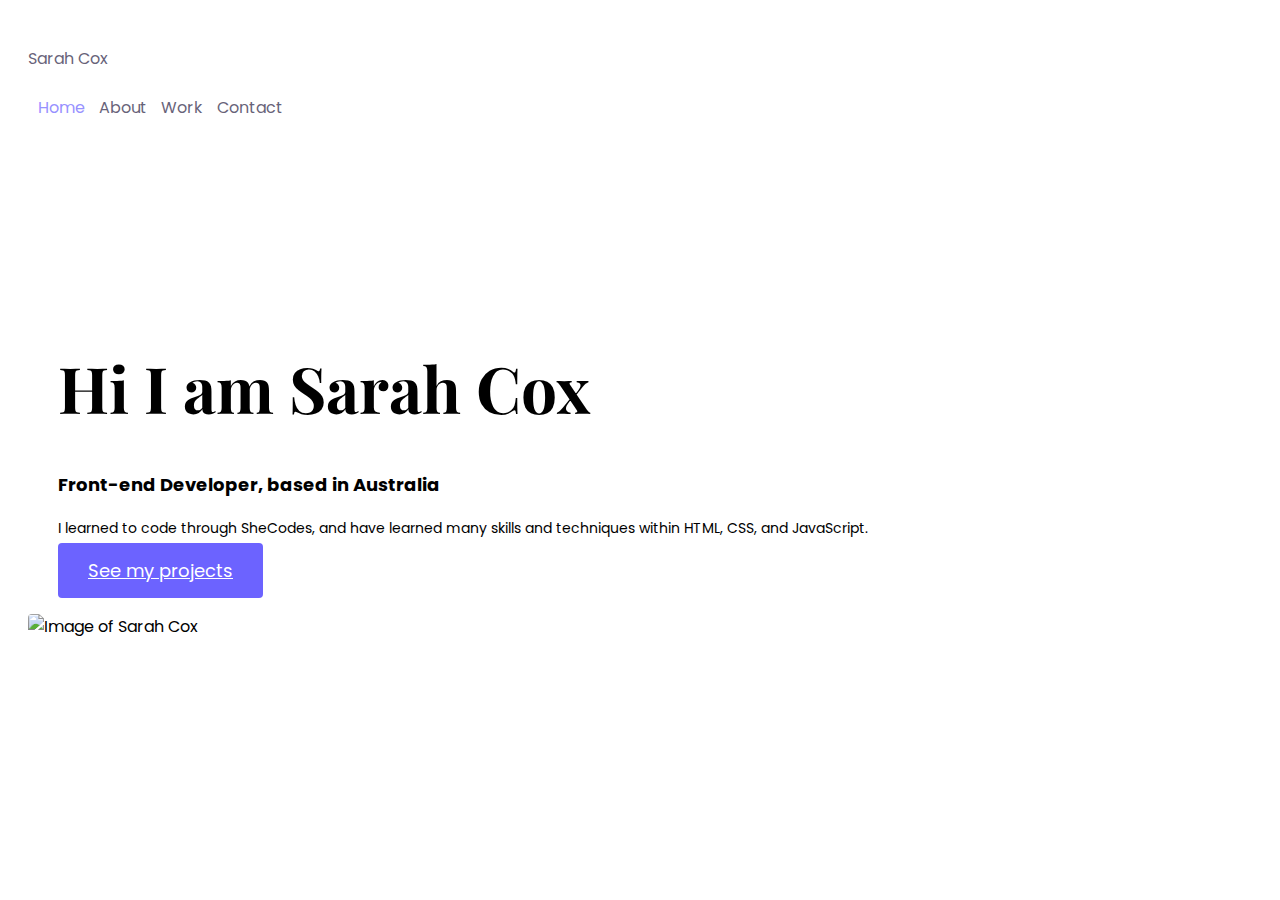
==== about.html @ cead5d6a "Created nav bar" ====
<!DOCTYPE html>
<html lang="en">
  <head>
    <meta charset="UTF-8" />
    <meta http-equiv="X-UA-Compatible" content="IE=edge" />
    <meta name="viewport" content="width=device-width, initial-scale=1.0" />
    <title>About Me</title>
    <link
      href="https://cdn.jsdelivr.net/npm/bootstrap@5.1.3/dist/css/bootstrap.min.css"
      rel="stylesheet"
      integrity="sha384-1BmE4kWBq78iYhFldvKuhfTAU6auU8tT94WrHftjDbrCEXSU1oBoqyl2QvZ6jIW3"
      crossorigin="anonymous"
    />

    <link rel="preconnect" href="https://fonts.googleapis.com" />
    <link rel="preconnect" href="https://fonts.gstatic.com" crossorigin />
    <link
      href="https://fonts.googleapis.com/css2?family=Playfair+Display:wght@700&family=Poppins:wght@500;800&display=swap"
      rel="stylesheet"
    />
    <link rel="stylesheet" href="/styles/app.css" />
    <script
      src="https://cdn.jsdelivr.net/npm/bootstrap@5.1.3/dist/js/bootstrap.bundle.min.js"
      integrity="sha384-ka7Sk0Gln4gmtz2MlQnikT1wXgYsOg+OMhuP+IlRH9sENBO0LRn5q+8nbTov4+1p"
      crossorigin="anonymous"
    ></script>
    <script
      src="https://kit.fontawesome.com/7c01ffce80.js"
      crossorigin="anonymous"
    ></script>
  </head>
  <body>
    <div class="container">
      <nav class="d-flex justify-content-between">
        <p><a href="/index.html">Sarah Cox</a></p>
        <ul>
          <li class="active">
            <a href="/index.html">Home</a>
          </li>
          <li>
            <a href="/about.html">About</a>
          </li>
          <li>
            <a href="/work.html">Work</a>
          </li>
          <li>
            <a href="/contact.html">Contact</a>
          </li>
        </ul>
      </nav>
    </div>
    <div class="content-container container">
      <div class="row">
        <div class="col-lg-6">
          <div class="content">
            <h1 class="mb-4">Hi I am Sarah Cox</h1>
            <h2 class="mb-4">Front-end Developer, based in Australia</h2>
            <p class="mb-4">
              I learned to code through SheCodes, and have learned many skills
              and techniques within HTML, CSS, and JavaScript.
            </p>
            <a href="" class="btn btn-branding">See my projects</a>
          </div>
        </div>
        <div class="col-lg-6">
          <img src="images/me.png" alt="Image of Sarah Cox" class="img-fluid" />
        </div>
      </div>
    </div>
  </body>
</html>
---- styles/app.css ----
:root {
  --branding-color: #6c63ff;
  --secondary-color: #f9f7fe;
  --heading-font-family: "Playfair Display", serif;
  --default-font-family: "Poppins", sans-serif;
}

body {
  font-family: var(--default-font-family);
}

h1,
h2,
h3,
h4,
h5,
h6 {
  font-family: var(--heading-font-family);
  font-weight: bold;
}

h1 {
  font-size: 96px;
  line-height: 1.5;
}

h2 {
  font-size: 64px;
}

p {
  font-family: var(--default-font-family);
  font-weight: normal;
  font-size: 16px;
  line-height: 30px;
}
img {
  border-radius: 4px;
}

nav {
  padding: 20px;
}

nav li {
  display: inline;
  list-style: none;
  line-height: 35px;
  margin-left: 10px;
}

nav ul {
  margin: 0;
  padding: 0;
}

nav a {
  text-decoration: none;
  color: #272142;
  opacity: 0.7;
  transition: all 100ms ease-in-out;
}

nav a:hover {
  color: var(--branding-color);
}

nav li.active a {
  color: var(--branding-color);
}

.hero {
  background-color: var(--secondary-color);
  text-align: center;
  padding: 160px 20px;
}

.hero p {
  font-size: 36px;
  font-weight: bold;
  margin: 0;
}

.hero h2 {
  font-family: var(--default-font-family);
  font-weight: normal;
  font-size: 24px;
  line-height: 2;
  color: #272142;
}

.btn-branding {
  background-color: var(--branding-color);
  border-radius: 4px;
  color: white;
  font-size: 18px;
  line-height: 27px;
  padding: 15px 30px;
}

.btn-branding-outline {
  background-color: white;
  border: 1px solid var(--branding-color);
  border-radius: 4px;
  color: var(--branding-color);
  font-size: 18px;
  line-height: 27px;
  padding: 15px 30px;
}

.project-description {
  padding: 60px 30px;
}

.content h1 {
  font-size: 64px;
  line-height: 80px;
}

.content h2 {
  font-size: 18px;
  font-family: var(--default-font-family);
}
.content h3 {
  font-size: 24px;
  margin: 20px 0 0;
  font-family: var(--default-font-family);
  line-height: 1.5;
}
.content p {
  font-size: 14px;
}

.content-container {
  padding: 160px 20px;
}

.content {
  margin: 30px;
}

.content img {
  max-width: 400px;
}

.content-container .work-heading {
  font-size: 50px;
  text-align: center;
}

.work-img {
  display: block;
  margin: 0 auto;
  padding: 20px;
}
.work-dictionary {
  padding-bottom: 62px;
}

@media (max-width: 960px) {
  h1 {
    font-size: 45px;
    line-height: 55px;
  }
  h2 {
    font-size: 45px;
  }
  nav ul {
    font-size: 14px;
  }

  nav li {
    font-size: 14px;
  }

  .hero {
    padding: 80px 20px;
  }
  .hero p {
    font-size: 25px;
  }
  .project-description {
    padding: 0;
    text-align: center;
  }
  .content-container {
    text-align: center;
    padding: 0;
  }
  .work-img {
    padding: 10px;
  }
}
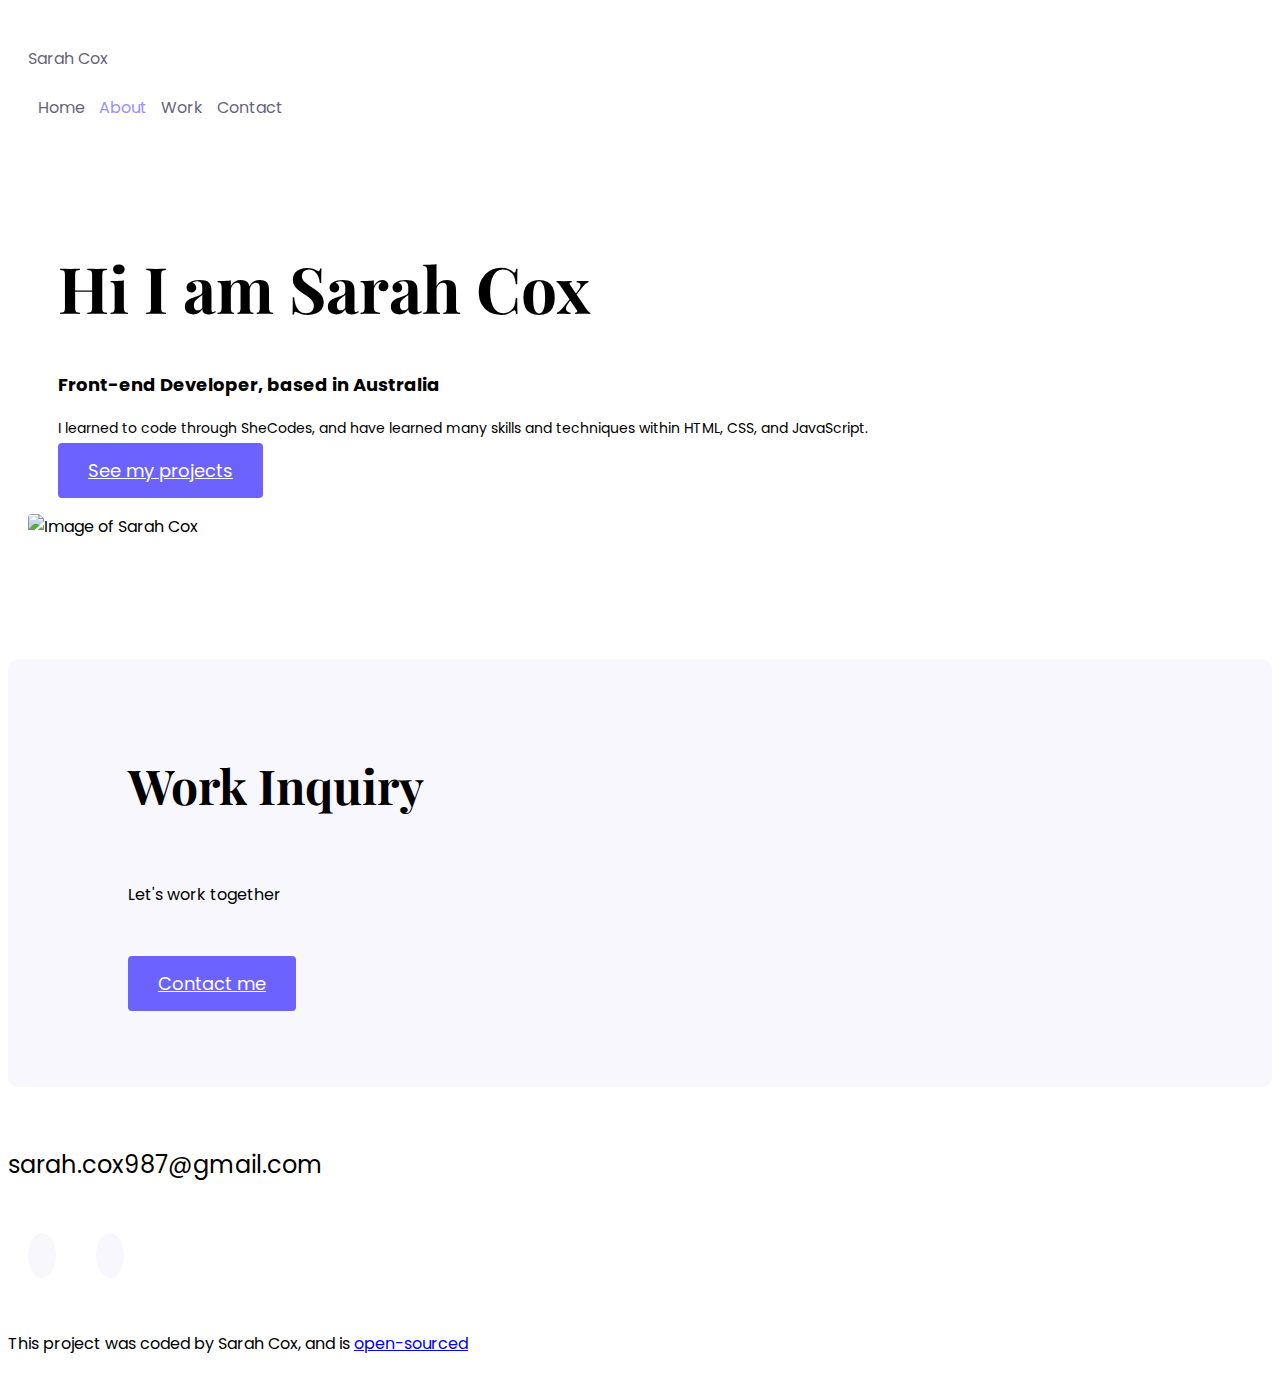
==== commit e0767f39: "Improved SEO, added footer and header to all pages" ====
--- a/about.html
+++ b/about.html
@@ -4,7 +4,8 @@
     <meta charset="UTF-8" />
     <meta http-equiv="X-UA-Compatible" content="IE=edge" />
     <meta name="viewport" content="width=device-width, initial-scale=1.0" />
-    <title>About Me</title>
+    <meta name="description" content="Learn more about Sarah." />
+    <title>About Sarah</title>
     <link
       href="https://cdn.jsdelivr.net/npm/bootstrap@5.1.3/dist/css/bootstrap.min.css"
       rel="stylesheet"
@@ -32,19 +33,19 @@
   <body>
     <div class="container">
       <nav class="d-flex justify-content-between">
-        <p><a href="/index.html">Sarah Cox</a></p>
+        <p><a href="/index.html" title="Homepage">Sarah Cox</a></p>
         <ul>
+          <li>
+            <a href="/index.html" title="Homepage">Home</a>
+          </li>
           <li class="active">
-            <a href="/index.html">Home</a>
+            <a href="/about.html" title="About Sarah">About</a>
           </li>
           <li>
-            <a href="/about.html">About</a>
+            <a href="/work.html" title="Sarah's Work">Work</a>
           </li>
           <li>
-            <a href="/work.html">Work</a>
-          </li>
-          <li>
-            <a href="/contact.html">Contact</a>
+            <a href="/contact.html" title="Contact Sarah">Contact</a>
           </li>
         </ul>
       </nav>
@@ -67,5 +68,47 @@
         </div>
       </div>
     </div>
+    <footer class="container">
+      <div class="contact-box justify-content-between mb-5 d-none d-md-flex">
+        <div>
+          <h4>Work Inquiry</h4>
+          <p class="text-muted">Let's work together</p>
+        </div>
+        <div>
+          <a href="/contact.html" class="btn btn-branding" title="Contact Sarah"
+            >Contact me</a
+          >
+        </div>
+      </div>
+      <div class="d-flex justify-content-center">
+        <a href="mailto:sarah.cox987@gmail.com" class="email-link"
+          >sarah.cox987@gmail.com</a
+        >
+      </div>
+      <div class="social-links d-flex justify-content-center">
+        <a
+          href="https://www.linkedin.com/in/sarah-cox-127b6b134/"
+          target="_blank"
+          title="LinkedIn Profile"
+          ><i class="fab fa-linkedin-in"></i
+        ></a>
+        <a
+          href="https://github.com/sarahc987"
+          target="_blank"
+          title="GitHub Profile"
+          ><i class="fab fa-github"></i
+        ></a>
+      </div>
+      <p class="text-center mt-5">
+        This project was coded by Sarah Cox, and is
+        <a
+          href="https://github.com/sarahc987/portfolio-project"
+          target="_blank"
+          title="GitHub Repository"
+          class="text-decoration-none"
+          >open-sourced</a
+        >
+      </p>
+    </footer>
   </body>
 </html>
--- a/styles/app.css
+++ b/styles/app.css
@@ -27,6 +27,9 @@
 h2 {
   font-size: 64px;
 }
+h4 {
+  font-size: 48px;
+}
 
 p {
   font-family: var(--default-font-family);
@@ -69,10 +72,49 @@
   color: var(--branding-color);
 }
 
+footer div {
+  margin: 60px 0;
+}
+
+footer .contact-box {
+  background: var(--secondary-color);
+  padding: 30px 120px;
+  border-radius: 10px;
+}
+
+footer .contact-box p {
+  margin: 0;
+}
+
+footer .email-link {
+  text-decoration: none;
+  color: black;
+  font-size: 24px;
+  transition: all 100ms ease-in-out;
+}
+
+footer .email-link:hover {
+  color: var(--branding-color);
+}
+
+footer .social-links a {
+  margin: 0 20px;
+  color: var(--branding-color);
+  background: var(--secondary-color);
+  padding: 10px 14px;
+  font-size: 18px;
+  border-radius: 50%;
+  transition: all 100ms ease-in-out;
+}
+footer .social-links a:hover {
+  color: white;
+  background: var(--branding-color);
+}
+
 .hero {
   background-color: var(--secondary-color);
   text-align: center;
-  padding: 160px 20px;
+  padding: 80px 20px;
 }
 
 .hero p {
@@ -132,7 +174,7 @@
 }
 
 .content-container {
-  padding: 160px 20px;
+  padding: 60px 20px;
 }
 
 .content {
@@ -173,9 +215,6 @@
     font-size: 14px;
   }
 
-  .hero {
-    padding: 80px 20px;
-  }
   .hero p {
     font-size: 25px;
   }
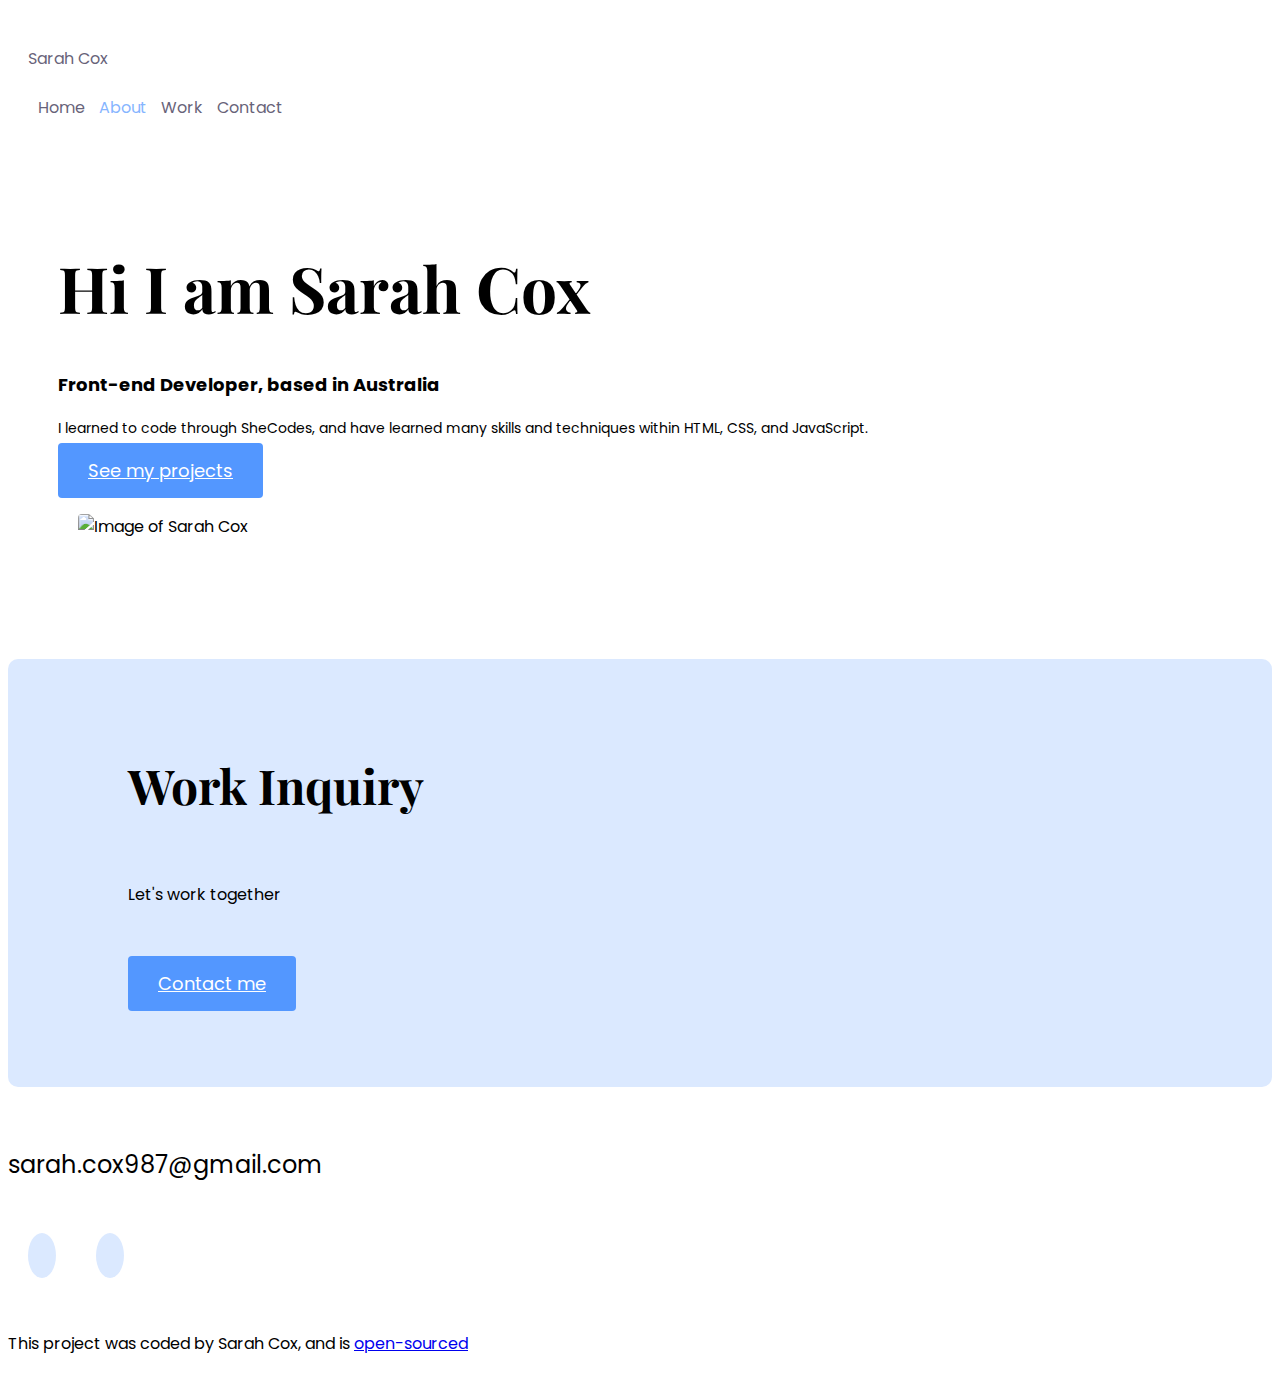
==== commit 051655bd: "Styling changes" ====
--- a/about.html
+++ b/about.html
@@ -60,11 +60,15 @@
               I learned to code through SheCodes, and have learned many skills
               and techniques within HTML, CSS, and JavaScript.
             </p>
-            <a href="" class="btn btn-branding">See my projects</a>
+            <a href="/work.html" class="btn btn-branding">See my projects</a>
           </div>
         </div>
         <div class="col-lg-6">
-          <img src="images/me.png" alt="Image of Sarah Cox" class="img-fluid" />
+          <img
+            src="images/me.png"
+            alt="Image of Sarah Cox"
+            class="img-fluid headshot justify-content-between d-none d-md-flex"
+          />
         </div>
       </div>
     </div>
--- a/styles/app.css
+++ b/styles/app.css
@@ -1,6 +1,6 @@
 :root {
-  --branding-color: #6c63ff;
-  --secondary-color: #f9f7fe;
+  --branding-color: #5397ff;
+  --secondary-color: #dbe9ff;
   --heading-font-family: "Playfair Display", serif;
   --default-font-family: "Poppins", sans-serif;
 }
@@ -199,6 +199,16 @@
   padding-bottom: 62px;
 }
 
+.weather-app-link {
+  text-decoration: none;
+  color: var(--branding-color);
+}
+
+.headshot {
+  max-height: 500px;
+  margin-left: 50px;
+}
+
 @media (max-width: 960px) {
   h1 {
     font-size: 45px;
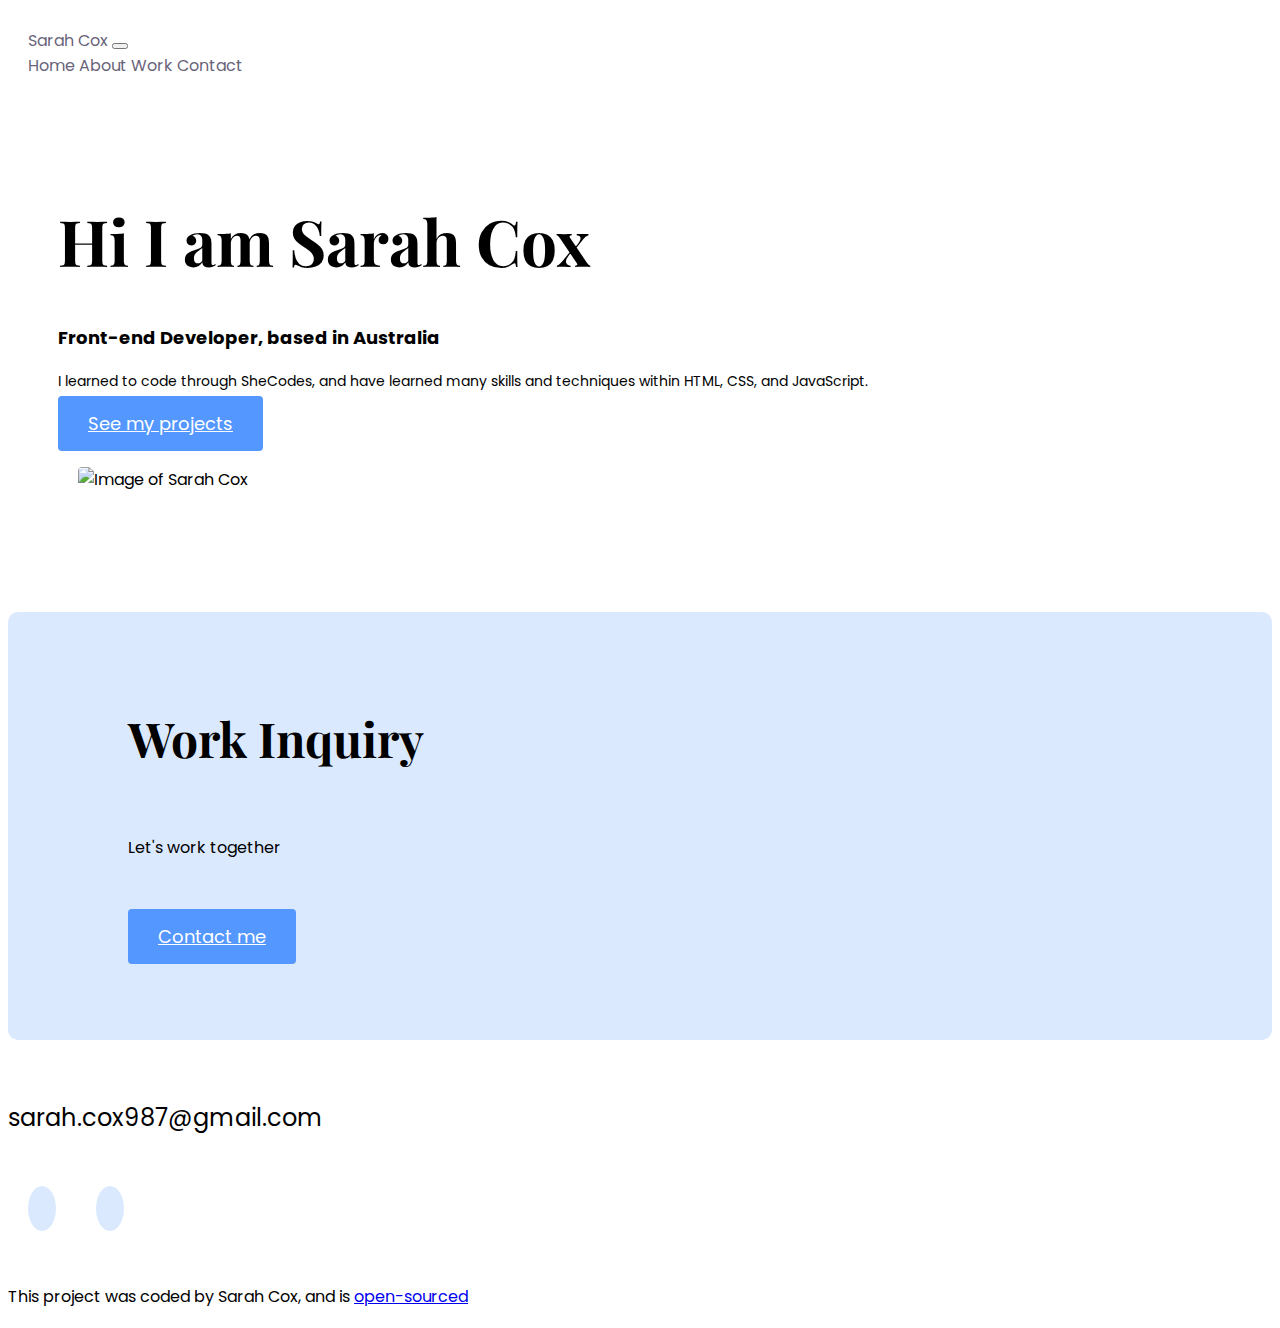
==== commit ef33c5f1: "Changed navbar to hamburger meu" ====
--- a/about.html
+++ b/about.html
@@ -32,22 +32,27 @@
   </head>
   <body>
     <div class="container">
-      <nav class="d-flex justify-content-between">
-        <p><a href="/index.html" title="Homepage">Sarah Cox</a></p>
-        <ul>
-          <li>
-            <a href="/index.html" title="Homepage">Home</a>
-          </li>
-          <li class="active">
-            <a href="/about.html" title="About Sarah">About</a>
-          </li>
-          <li>
-            <a href="/work.html" title="Sarah's Work">Work</a>
-          </li>
-          <li>
-            <a href="/contact.html" title="Contact Sarah">Contact</a>
-          </li>
-        </ul>
+      <nav class="navbar navbar-expand-lg navbar-light bg-light">
+        <a class="navbar-brand" href="/index.html">Sarah Cox</a>
+        <button
+          class="navbar-toggler"
+          type="button"
+          data-toggle="collapse"
+          data-target="#navbarNavAltMarkup"
+          aria-controls="navbarNavAltMarkup"
+          aria-expanded="false"
+          aria-label="Toggle navigation"
+        >
+          <span class="navbar-toggler-icon"></span>
+        </button>
+        <div class="collapse navbar-collapse" id="navbarNavAltMarkup">
+          <div class="navbar-nav">
+            <a class="nav-item nav-link" href="/index.html">Home</a>
+            <a class="nav-item nav-link active" href="/about.html">About</a>
+            <a class="nav-item nav-link" href="/work.html">Work</a>
+            <a class="nav-item nav-link" href="/contact.html">Contact</a>
+          </div>
+        </div>
       </nav>
     </div>
     <div class="content-container container">
--- a/styles/app.css
+++ b/styles/app.css
@@ -45,14 +45,7 @@
   padding: 20px;
 }
 
-nav li {
-  display: inline;
-  list-style: none;
-  line-height: 35px;
-  margin-left: 10px;
-}
-
-nav ul {
+nav .navbar {
   margin: 0;
   padding: 0;
 }
@@ -68,7 +61,7 @@
   color: var(--branding-color);
 }
 
-nav li.active a {
+nav a .active {
   color: var(--branding-color);
 }
 
@@ -215,19 +208,17 @@
     line-height: 55px;
   }
   h2 {
-    font-size: 45px;
-  }
-  nav ul {
-    font-size: 14px;
-  }
-
-  nav li {
-    font-size: 14px;
+    font-size: 35px;
+  }
+
+  nav a {
+    font-size: 12px;
   }
 
   .hero p {
     font-size: 25px;
   }
+
   .project-description {
     padding: 0;
     text-align: center;
@@ -235,6 +226,7 @@
   .content-container {
     text-align: center;
     padding: 0;
+    max-width: 100%;
   }
   .work-img {
     padding: 10px;
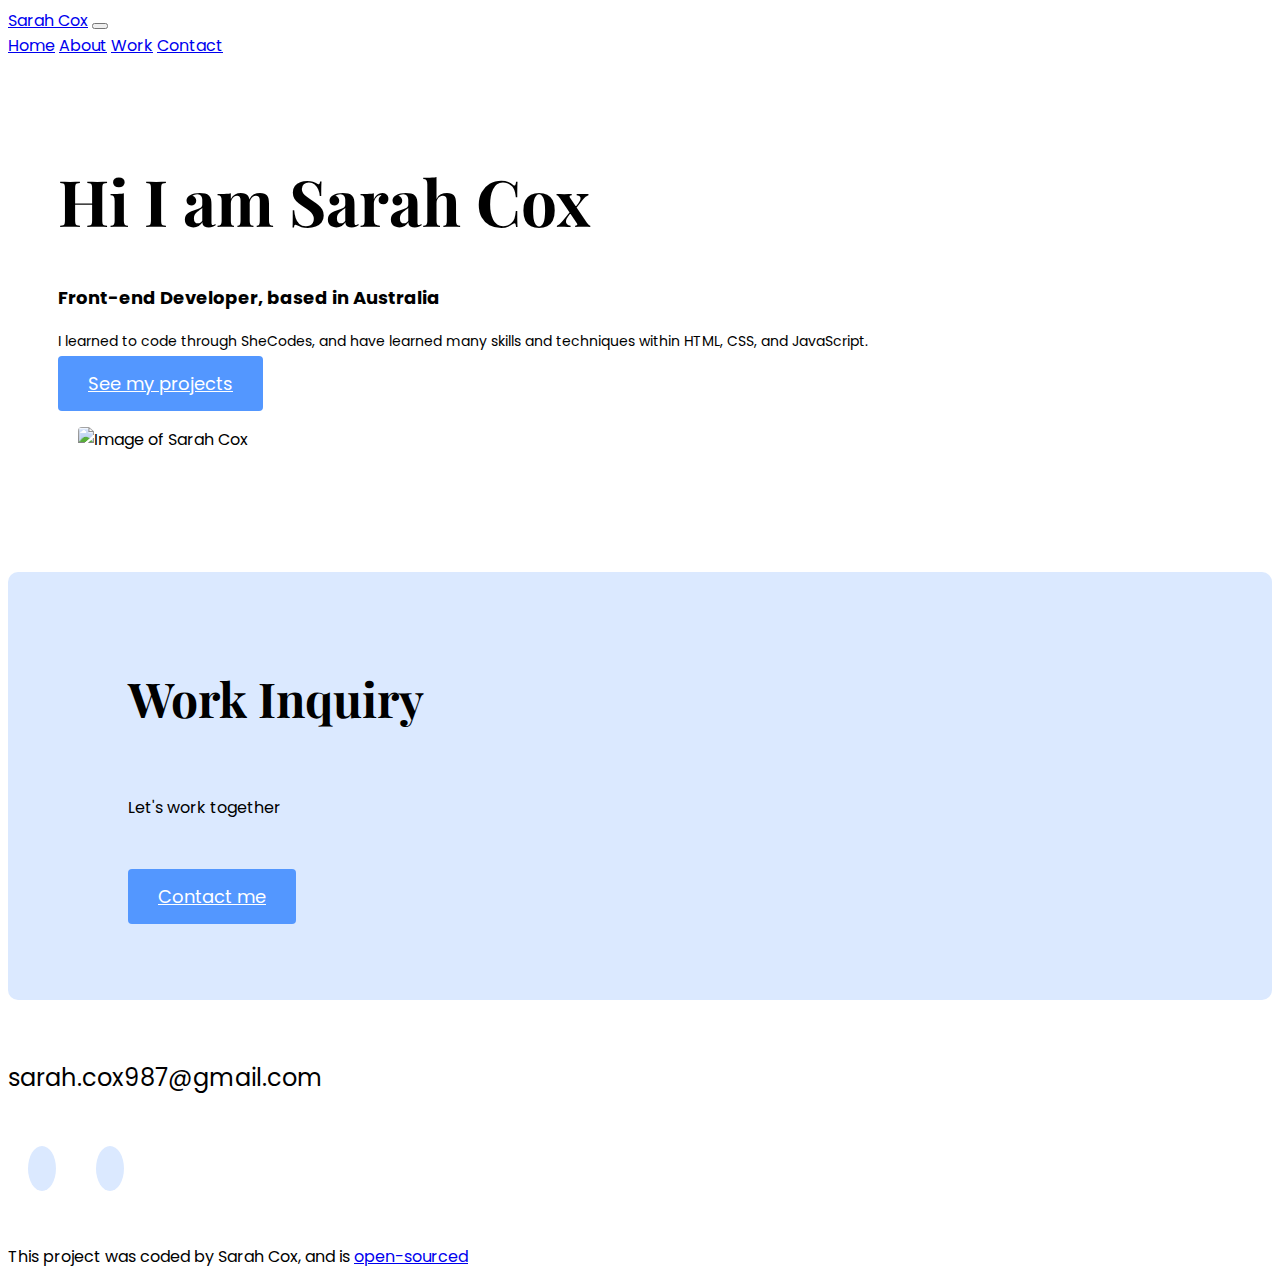
==== commit 976d29cd: "Fixed broken hamburger menu issue" ====
--- a/about.html
+++ b/about.html
@@ -6,6 +6,21 @@
     <meta name="viewport" content="width=device-width, initial-scale=1.0" />
     <meta name="description" content="Learn more about Sarah." />
     <title>About Sarah</title>
+    <script
+      src="https://code.jquery.com/jquery-3.3.1.slim.min.js"
+      integrity="sha384-q8i/X+965DzO0rT7abK41JStQIAqVgRVzpbzo5smXKp4YfRvH+8abtTE1Pi6jizo"
+      crossorigin="anonymous"
+    ></script>
+    <script
+      src="https://cdnjs.cloudflare.com/ajax/libs/popper.js/1.14.6/umd/popper.min.js"
+      integrity="sha384-wHAiFfRlMFy6i5SRaxvfOCifBUQy1xHdJ/yoi7FRNXMRBu5WHdZYu1hA6ZOblgut"
+      crossorigin="anonymous"
+    ></script>
+    <script
+      src="https://stackpath.bootstrapcdn.com/bootstrap/4.2.1/js/bootstrap.min.js"
+      integrity="sha384-B0UglyR+jN6CkvvICOB2joaf5I4l3gm9GU6Hc1og6Ls7i6U/mkkaduKaBhlAXv9k"
+      crossorigin="anonymous"
+    ></script>
     <link
       href="https://cdn.jsdelivr.net/npm/bootstrap@5.1.3/dist/css/bootstrap.min.css"
       rel="stylesheet"
@@ -21,18 +36,13 @@
     />
     <link rel="stylesheet" href="/styles/app.css" />
     <script
-      src="https://cdn.jsdelivr.net/npm/bootstrap@5.1.3/dist/js/bootstrap.bundle.min.js"
-      integrity="sha384-ka7Sk0Gln4gmtz2MlQnikT1wXgYsOg+OMhuP+IlRH9sENBO0LRn5q+8nbTov4+1p"
-      crossorigin="anonymous"
-    ></script>
-    <script
       src="https://kit.fontawesome.com/7c01ffce80.js"
       crossorigin="anonymous"
     ></script>
   </head>
   <body>
     <div class="container">
-      <nav class="navbar navbar-expand-lg navbar-light bg-light">
+      <nav class="navbar navbar-expand-lg navbar-light bg-white">
         <a class="navbar-brand" href="/index.html">Sarah Cox</a>
         <button
           class="navbar-toggler"
--- a/styles/app.css
+++ b/styles/app.css
@@ -41,30 +41,6 @@
   border-radius: 4px;
 }
 
-nav {
-  padding: 20px;
-}
-
-nav .navbar {
-  margin: 0;
-  padding: 0;
-}
-
-nav a {
-  text-decoration: none;
-  color: #272142;
-  opacity: 0.7;
-  transition: all 100ms ease-in-out;
-}
-
-nav a:hover {
-  color: var(--branding-color);
-}
-
-nav a .active {
-  color: var(--branding-color);
-}
-
 footer div {
   margin: 60px 0;
 }
@@ -211,10 +187,6 @@
     font-size: 35px;
   }
 
-  nav a {
-    font-size: 12px;
-  }
-
   .hero p {
     font-size: 25px;
   }
@@ -231,4 +203,7 @@
   .work-img {
     padding: 10px;
   }
-}
+  .container {
+    max-width: 100%;
+  }
+}
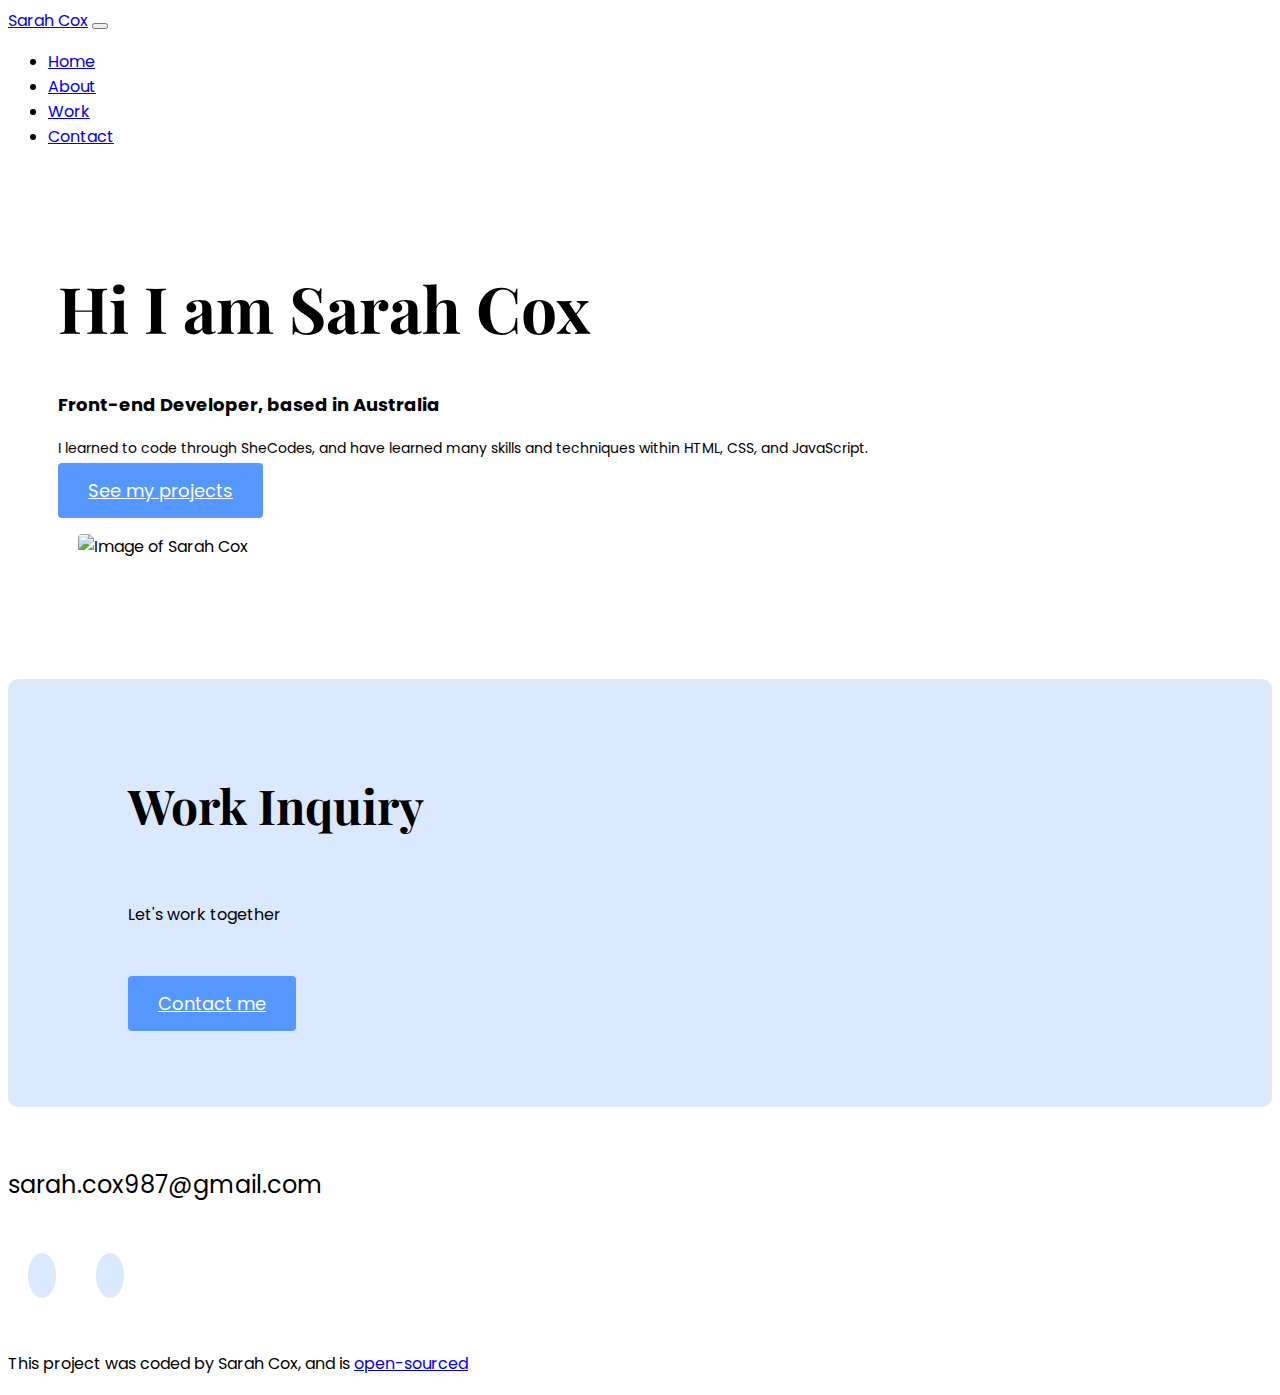
==== commit dfd7057c: "Updated to bootstrap v5.1" ====
--- a/about.html
+++ b/about.html
@@ -7,18 +7,13 @@
     <meta name="description" content="Learn more about Sarah." />
     <title>About Sarah</title>
     <script
-      src="https://code.jquery.com/jquery-3.3.1.slim.min.js"
-      integrity="sha384-q8i/X+965DzO0rT7abK41JStQIAqVgRVzpbzo5smXKp4YfRvH+8abtTE1Pi6jizo"
+      src="https://cdn.jsdelivr.net/npm/@popperjs/core@2.10.2/dist/umd/popper.min.js"
+      integrity="sha384-7+zCNj/IqJ95wo16oMtfsKbZ9ccEh31eOz1HGyDuCQ6wgnyJNSYdrPa03rtR1zdB"
       crossorigin="anonymous"
     ></script>
     <script
-      src="https://cdnjs.cloudflare.com/ajax/libs/popper.js/1.14.6/umd/popper.min.js"
-      integrity="sha384-wHAiFfRlMFy6i5SRaxvfOCifBUQy1xHdJ/yoi7FRNXMRBu5WHdZYu1hA6ZOblgut"
-      crossorigin="anonymous"
-    ></script>
-    <script
-      src="https://stackpath.bootstrapcdn.com/bootstrap/4.2.1/js/bootstrap.min.js"
-      integrity="sha384-B0UglyR+jN6CkvvICOB2joaf5I4l3gm9GU6Hc1og6Ls7i6U/mkkaduKaBhlAXv9k"
+      src="https://cdn.jsdelivr.net/npm/bootstrap@5.1.3/dist/js/bootstrap.min.js"
+      integrity="sha384-QJHtvGhmr9XOIpI6YVutG+2QOK9T+ZnN4kzFN1RtK3zEFEIsxhlmWl5/YESvpZ13"
       crossorigin="anonymous"
     ></script>
     <link
@@ -41,30 +36,38 @@
     ></script>
   </head>
   <body>
-    <div class="container">
-      <nav class="navbar navbar-expand-lg navbar-light bg-white">
-        <a class="navbar-brand" href="/index.html">Sarah Cox</a>
+    <nav class="navbar navbar-expand-lg navbar-light bg-light">
+      <div class="container-fluid">
+        <a class="navbar-brand" href="/">Sarah Cox</a>
         <button
           class="navbar-toggler"
           type="button"
-          data-toggle="collapse"
-          data-target="#navbarNavAltMarkup"
-          aria-controls="navbarNavAltMarkup"
+          data-bs-toggle="collapse"
+          data-bs-target="#navbarNav"
+          aria-controls="navbarNav"
           aria-expanded="false"
           aria-label="Toggle navigation"
         >
           <span class="navbar-toggler-icon"></span>
         </button>
-        <div class="collapse navbar-collapse" id="navbarNavAltMarkup">
-          <div class="navbar-nav">
-            <a class="nav-item nav-link" href="/index.html">Home</a>
-            <a class="nav-item nav-link active" href="/about.html">About</a>
-            <a class="nav-item nav-link" href="/work.html">Work</a>
-            <a class="nav-item nav-link" href="/contact.html">Contact</a>
-          </div>
+        <div class="collapse navbar-collapse" id="navbarNav">
+          <ul class="navbar-nav">
+            <li class="nav-item">
+              <a class="nav-link" aria-current="page" href="/">Home</a>
+            </li>
+            <li class="nav-item">
+              <a class="nav-link active" href="/about.html">About</a>
+            </li>
+            <li class="nav-item">
+              <a class="nav-link" href="/work.html">Work</a>
+            </li>
+            <li class="nav-item">
+              <a class="nav-link" href="/contact.html">Contact</a>
+            </li>
+          </ul>
         </div>
-      </nav>
-    </div>
+      </div>
+    </nav>
     <div class="content-container container">
       <div class="row">
         <div class="col-lg-6">
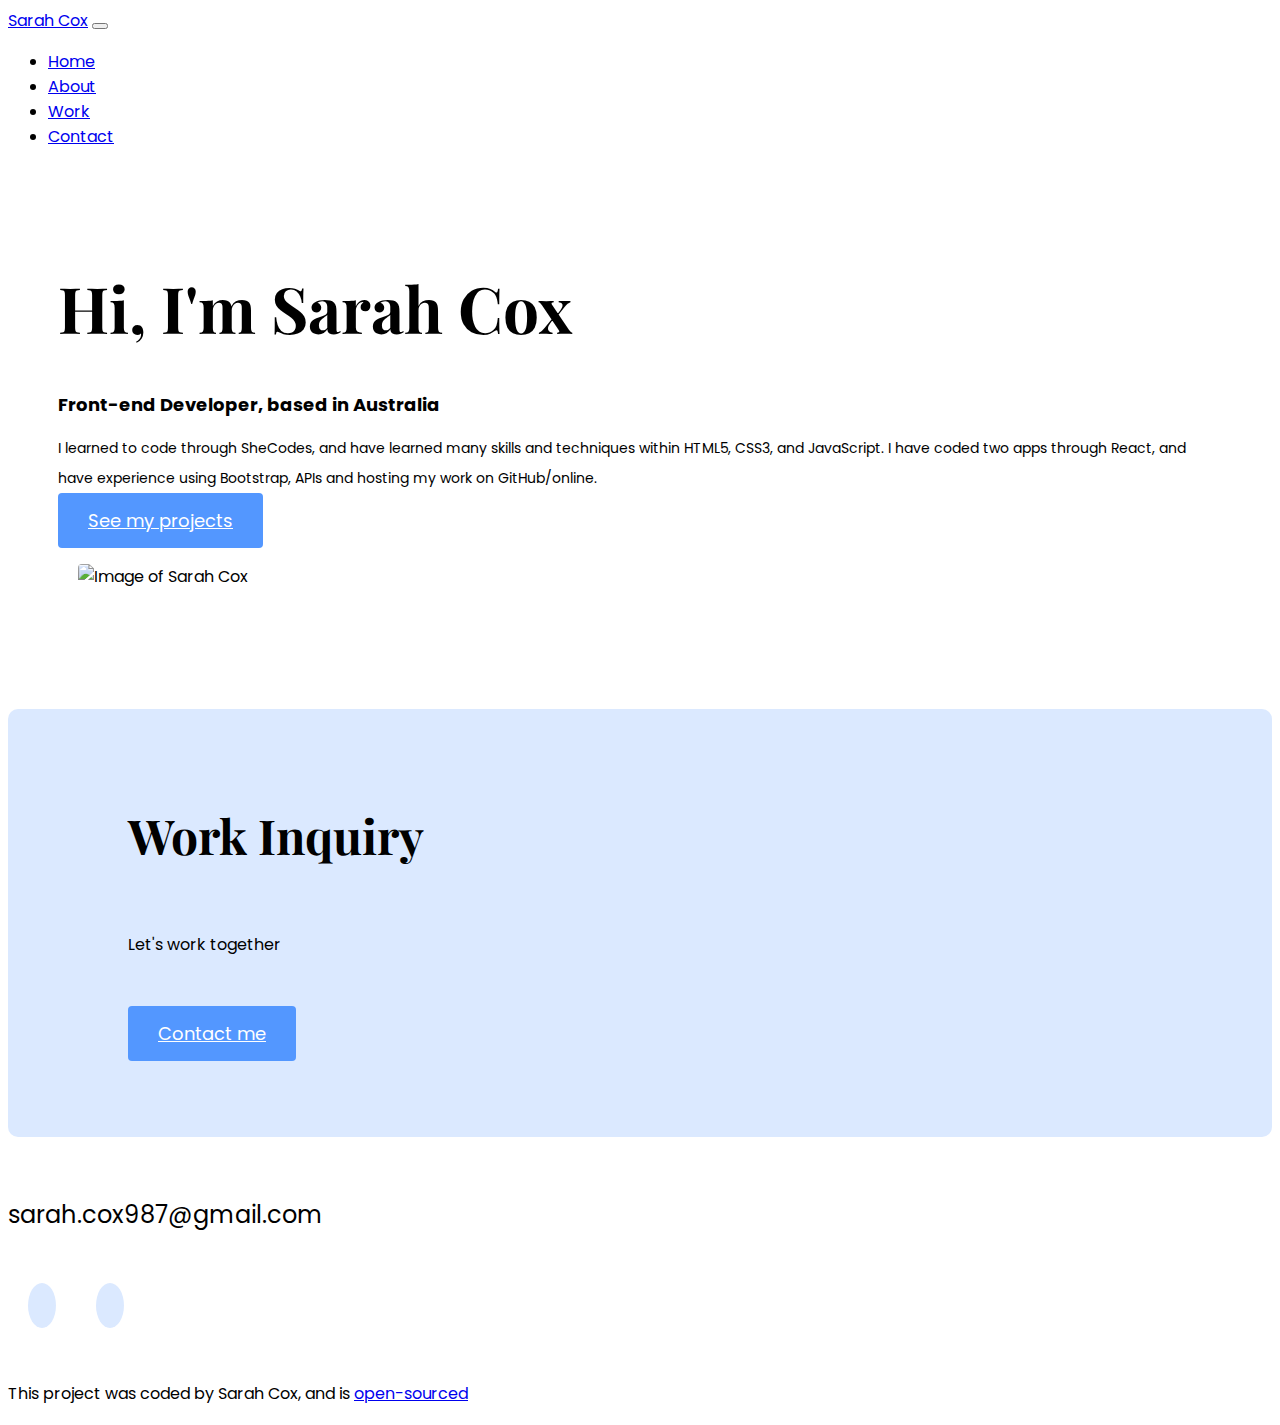
==== commit 3a74feed: "Updated for current projects" ====
--- a/about.html
+++ b/about.html
@@ -72,11 +72,13 @@
       <div class="row">
         <div class="col-lg-6">
           <div class="content">
-            <h1 class="mb-4">Hi I am Sarah Cox</h1>
+            <h1 class="mb-4">Hi, I'm Sarah Cox</h1>
             <h2 class="mb-4">Front-end Developer, based in Australia</h2>
             <p class="mb-4">
               I learned to code through SheCodes, and have learned many skills
-              and techniques within HTML, CSS, and JavaScript.
+              and techniques within HTML5, CSS3, and JavaScript. I have coded
+              two apps through React, and have experience using Bootstrap, APIs
+              and hosting my work on GitHub/online.
             </p>
             <a href="/work.html" class="btn btn-branding">See my projects</a>
           </div>
@@ -97,7 +99,10 @@
           <p class="text-muted">Let's work together</p>
         </div>
         <div>
-          <a href="/contact.html" class="btn btn-branding" title="Contact Sarah"
+          <a
+            href="/contact.html"
+            class="btn btn-branding contact-btn"
+            title="Contact Sarah"
             >Contact me</a
           >
         </div>
--- a/styles/app.css
+++ b/styles/app.css
@@ -178,6 +178,15 @@
   margin-left: 50px;
 }
 
+.contact-btn {
+  margin-top: 26px;
+}
+
+.weather-img {
+  margin-top: 51px;
+  margin-bottom: 55px;
+}
+
 @media (max-width: 960px) {
   h1 {
     font-size: 45px;
